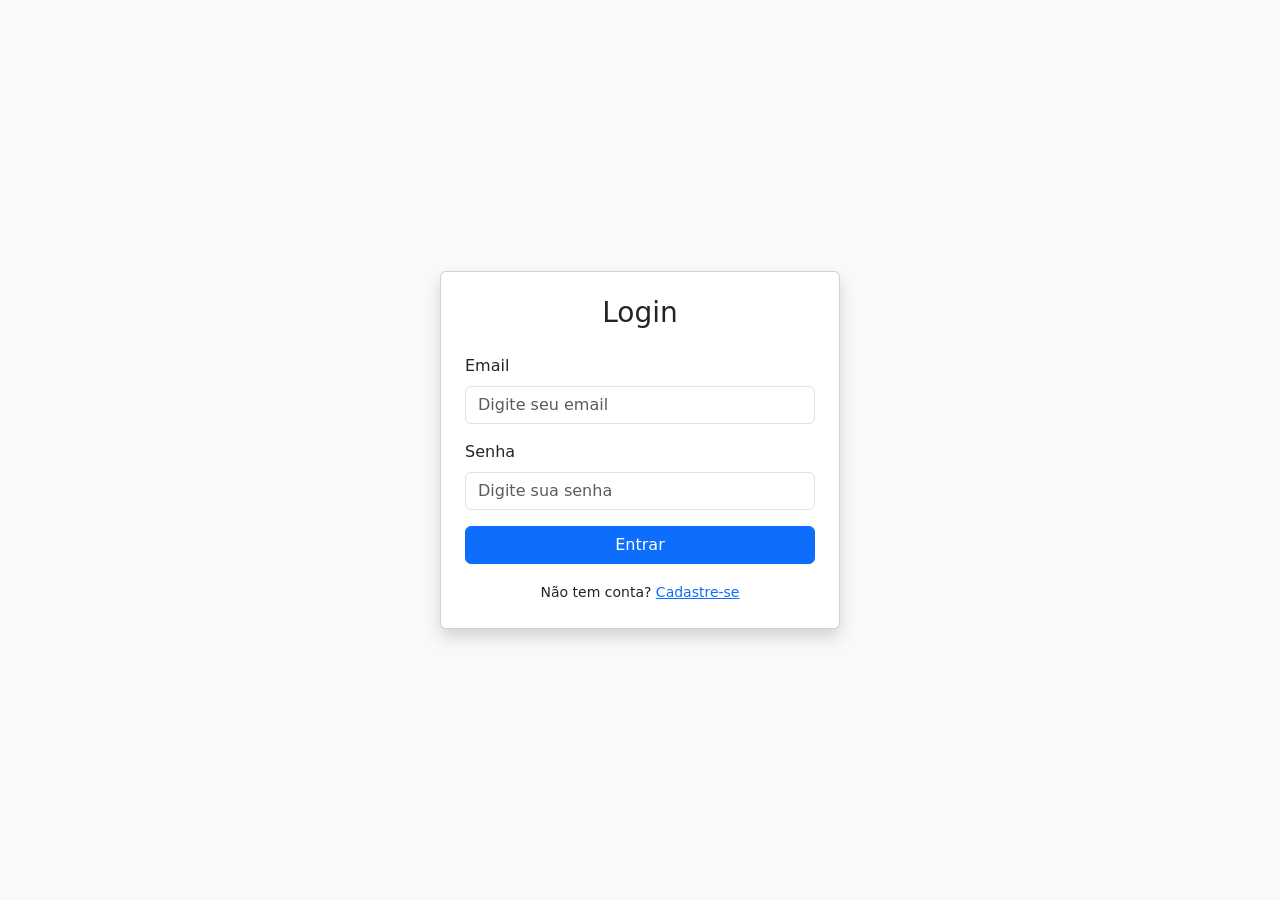
==== home.html @ 82d0e5da "add-home" ====
<!DOCTYPE html>
<html>
<head>
    <meta charset="UTF-8" />
    <title>Fórum Banguela de Como Treinar Seu Dragão</title>
 <link href="https://cdn.jsdelivr.net/npm/bootstrap@5.3.3/dist/css/bootstrap.min.css" rel="stylesheet">
<link rel="stylesheet" href="style.css">
</head>
<body>
    
<body class="bg-light">

  <div class="container d-flex justify-content-center align-items-center vh-100">
    <div class="card shadow p-4" style="width: 100%; max-width: 400px;">

      <h3 class="text-center mb-4">Login</h3>

      <form>
        <div class="mb-3">
          <label class="form-label">Email</label>
          <input type="email" class="form-control" placeholder="Digite seu email">
        </div>

        <div class="mb-3">
          <label class="form-label">Senha</label>
          <input type="password" class="form-control" placeholder="Digite sua senha">
        </div>

<button type="button" class="btn btn-primary w-100" onclick="window.location.href='https://www.youtube.com/watch?v=IZOJ4T9LHtI'">Entrar</button>
      </form>

      <div class="text-center mt-3">
        <small>Não tem conta? <a href="#">Cadastre-se</a></small>
      </div>

    </div>
  </div>


</div>







</body>
</html>












</body>
</html>
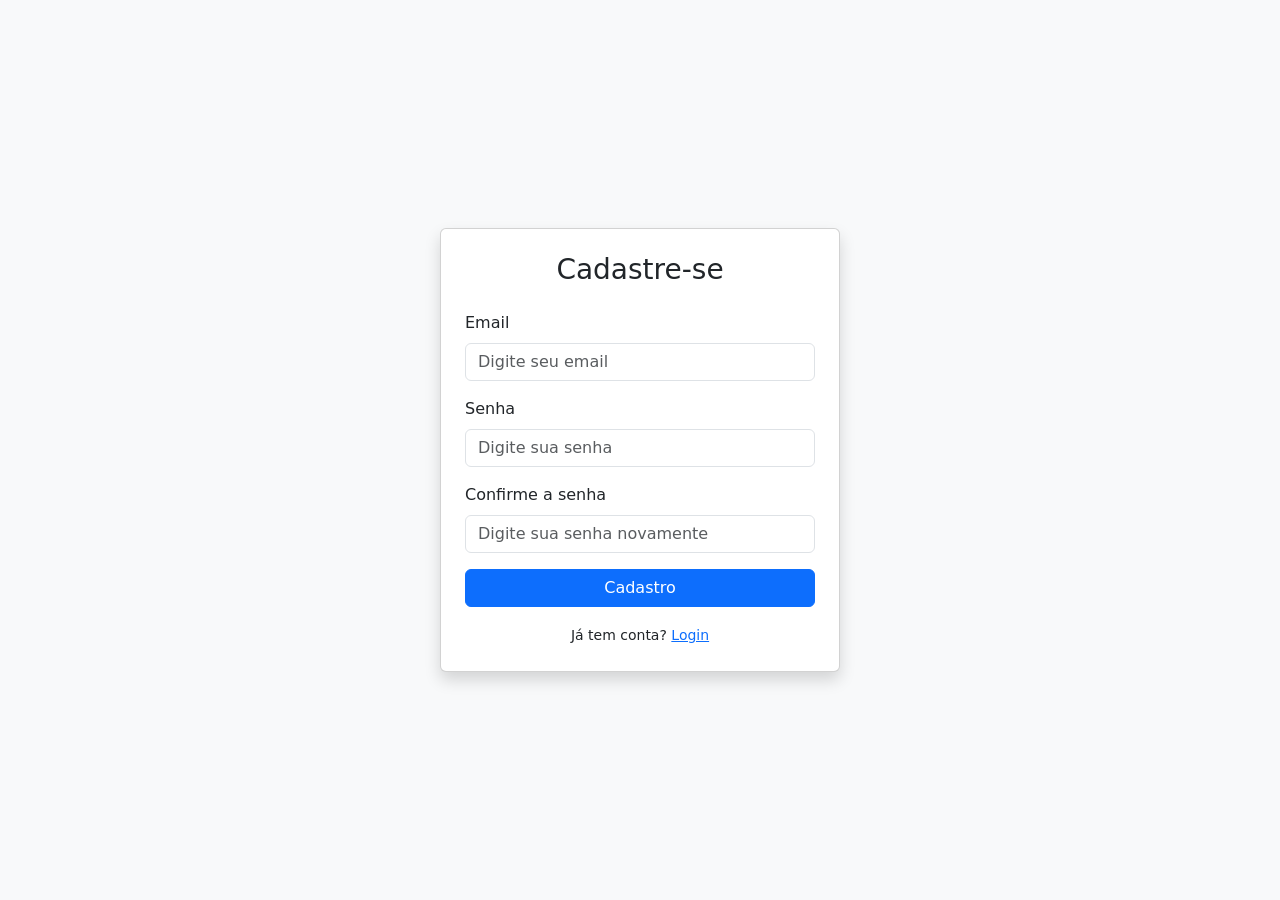
==== commit c8428922: "add-troca" ====
--- a/home.html
+++ b/home.html
@@ -13,7 +13,7 @@
   <div class="container d-flex justify-content-center align-items-center vh-100">
     <div class="card shadow p-4" style="width: 100%; max-width: 400px;">
 
-      <h3 class="text-center mb-4">Login</h3>
+      <h3 class="text-center mb-4">Cadastre-se</h3>
 
       <form>
         <div class="mb-3">
@@ -25,12 +25,19 @@
           <label class="form-label">Senha</label>
           <input type="password" class="form-control" placeholder="Digite sua senha">
         </div>
+        <div class="mb-3">
+          <label class="form-label">Confirme a senha</label>
+          <input type="password" class="form-control" placeholder="Digite sua senha novamente">
+        </div>
 
-<button type="button" class="btn btn-primary w-100" onclick="window.location.href='https://www.youtube.com/watch?v=IZOJ4T9LHtI'">Entrar</button>
+<button type="button" class="btn btn-primary w-100" onclick="window.location.href='https://www.youtube.com/watch?v=IZOJ4T9LHtI'">Cadastro
+
+</button>
       </form>
 
       <div class="text-center mt-3">
-        <small>Não tem conta? <a href="#">Cadastre-se</a></small>
+        <small>Já tem conta? <a href="#">Login</a></small>
+        
       </div>
 
     </div>
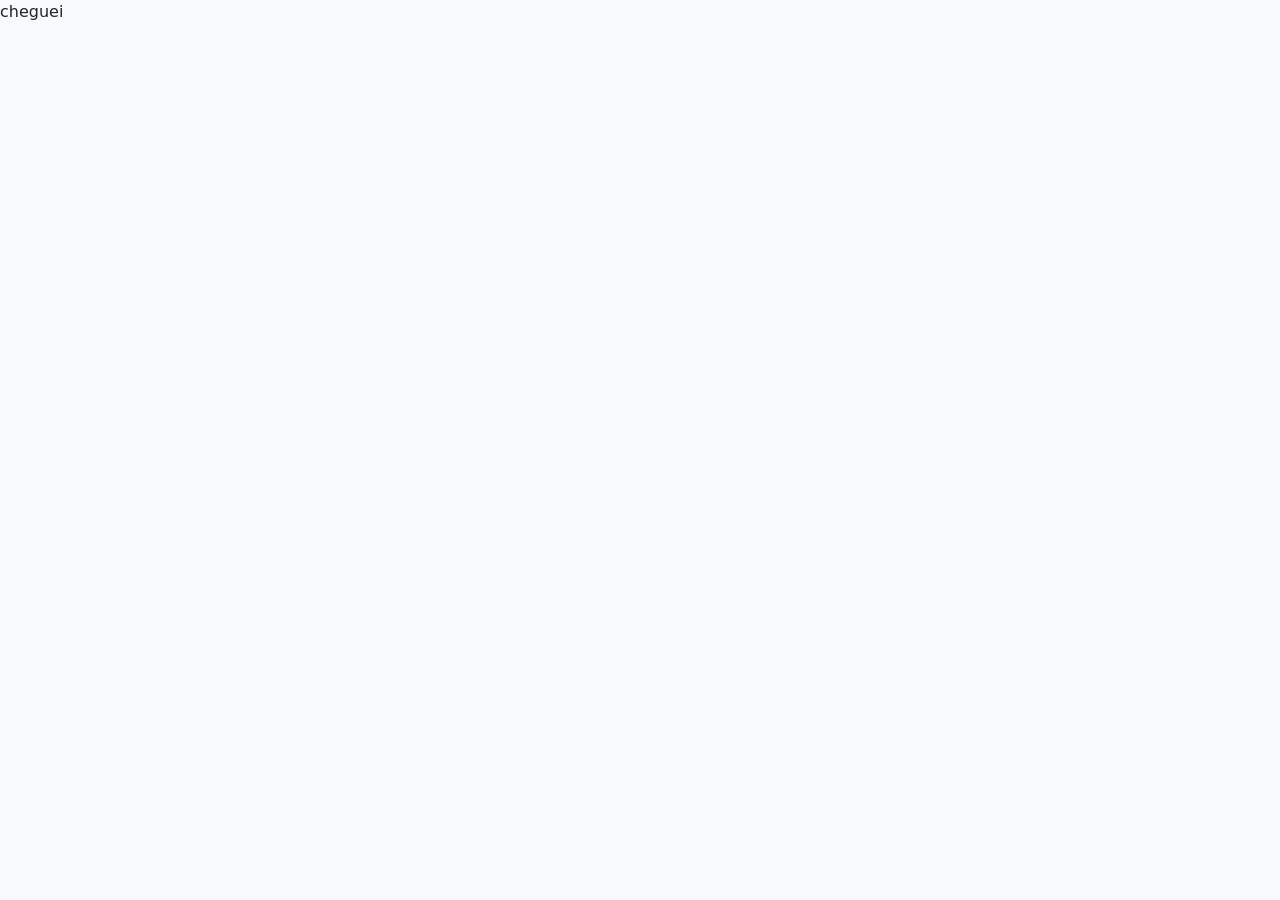
==== commit 0faefbb1: "add - windows location" ====
--- a/home.html
+++ b/home.html
@@ -10,47 +10,9 @@
     
 <body class="bg-light">
 
-  <div class="container d-flex justify-content-center align-items-center vh-100">
-    <div class="card shadow p-4" style="width: 100%; max-width: 400px;">
-
-      <h3 class="text-center mb-4">Cadastre-se</h3>
-
-      <form>
-        <div class="mb-3">
-          <label class="form-label">Email</label>
-          <input type="email" class="form-control" placeholder="Digite seu email">
-        </div>
-
-        <div class="mb-3">
-          <label class="form-label">Senha</label>
-          <input type="password" class="form-control" placeholder="Digite sua senha">
-        </div>
-        <div class="mb-3">
-          <label class="form-label">Confirme a senha</label>
-          <input type="password" class="form-control" placeholder="Digite sua senha novamente">
-        </div>
-
-<button type="button" class="btn btn-primary w-100" onclick="window.location.href='https://www.youtube.com/watch?v=IZOJ4T9LHtI'">Cadastro
-
-</button>
-      </form>
-
-      <div class="text-center mt-3">
-        <small>Já tem conta? <a href="#">Login</a></small>
-        
-      </div>
-
-    </div>
-  </div>
-
-
-</div>
-
-
-
-
-
-
+<p>cheguei
+  
+</p>
 
 </body>
 </html>
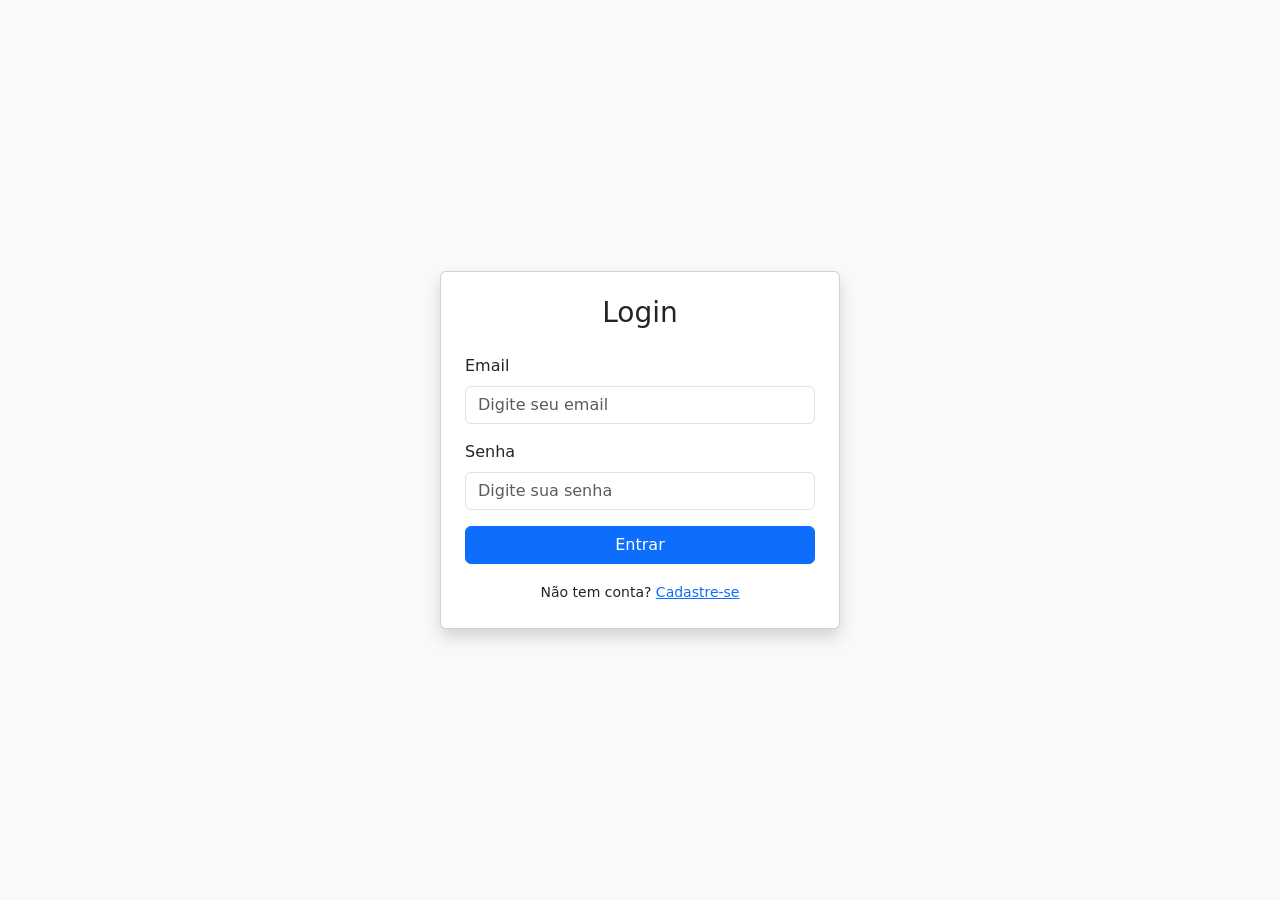
==== commit d02cc929: "ad - home" ====
--- a/home.html
+++ b/home.html
@@ -10,9 +10,40 @@
     
 <body class="bg-light">
 
-<p>cheguei
-  
-</p>
+  <div class="container d-flex justify-content-center align-items-center vh-100">
+    <div class="card shadow p-4" style="width: 100%; max-width: 400px;">
+
+      <h3 class="text-center mb-4">Login</h3>
+
+      <form>
+        <div class="mb-3">
+          <label class="form-label">Email</label>
+          <input type="email" class="form-control" placeholder="Digite seu email">
+        </div>
+
+        <div class="mb-3">
+          <label class="form-label">Senha</label>
+          <input type="password" class="form-control" placeholder="Digite sua senha">
+        </div>
+
+<button type="button" class="btn btn-primary w-100" onclick="window.location.href='https://www.youtube.com/watch?v=IZOJ4T9LHtI'">Entrar</button>
+      </form>
+
+      <div class="text-center mt-3">
+        <small>Não tem conta? <a href="#">Cadastre-se</a></small>
+      </div>
+
+    </div>
+  </div>
+
+
+</div>
+
+
+
+
+
+
 
 </body>
 </html>
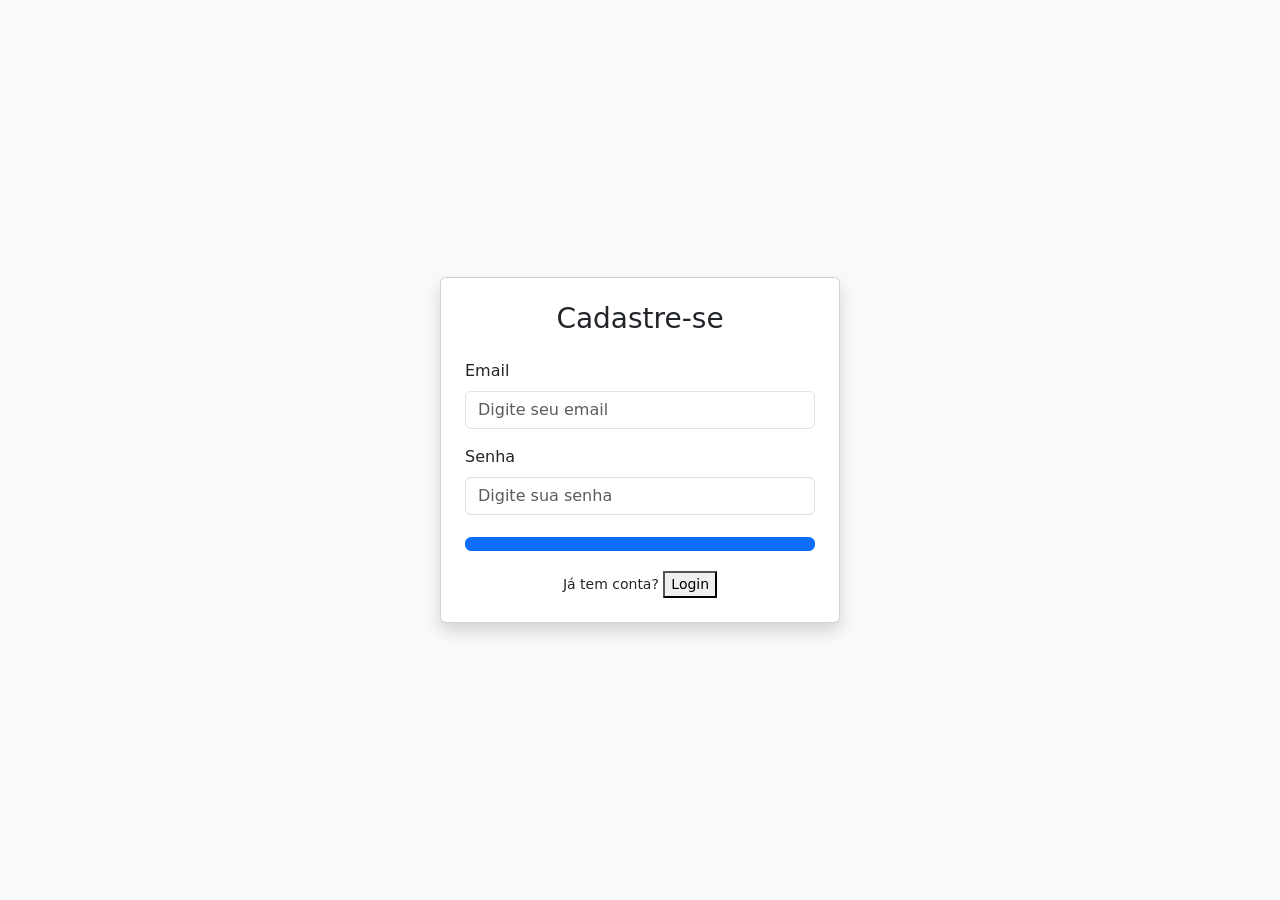
==== commit 1a3b3c16: "6h647j64j75j" ====
--- a/home.html
+++ b/home.html
@@ -13,7 +13,7 @@
   <div class="container d-flex justify-content-center align-items-center vh-100">
     <div class="card shadow p-4" style="width: 100%; max-width: 400px;">
 
-      <h3 class="text-center mb-4">Login</h3>
+      <h3 class="text-center mb-4">Cadastre-se</h3>
 
       <form>
         <div class="mb-3">
@@ -26,11 +26,11 @@
           <input type="password" class="form-control" placeholder="Digite sua senha">
         </div>
 
-<button type="button" class="btn btn-primary w-100" onclick="window.location.href='https://www.youtube.com/watch?v=IZOJ4T9LHtI'">Entrar</button>
+<button type="button" class="btn btn-primary w-100" onclick="window.location.href='pagina.html'"></button>
       </form>
 
       <div class="text-center mt-3">
-        <small>Não tem conta? <a href="#">Cadastre-se</a></small>
+        <small>Já tem conta? <Button onclick="window.location.href='home.html'">Login</Button></small>
       </div>
 
     </div>
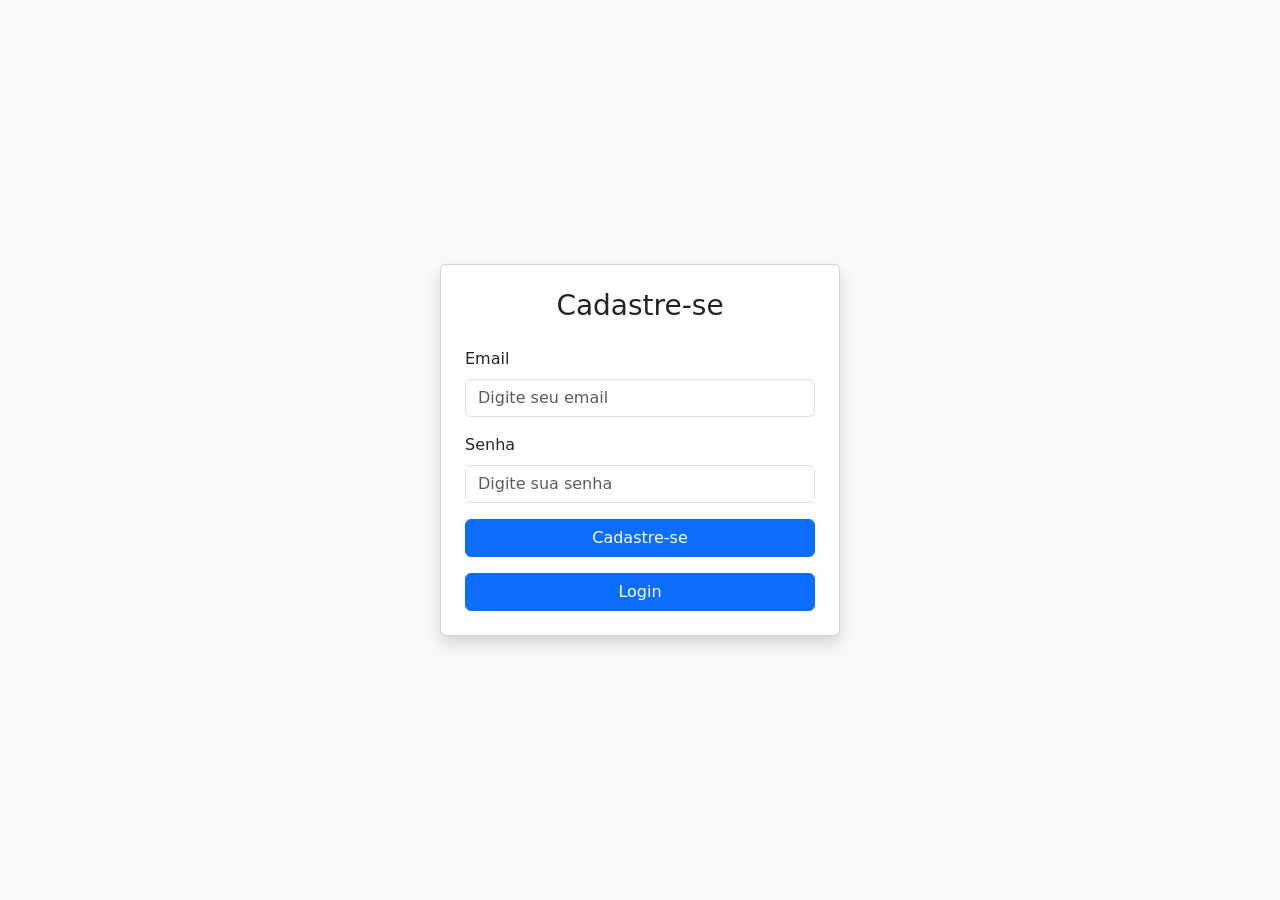
==== commit f59626f8: "chupo" ====
--- a/home.html
+++ b/home.html
@@ -26,11 +26,11 @@
           <input type="password" class="form-control" placeholder="Digite sua senha">
         </div>
 
-<button type="button" class="btn btn-primary w-100" onclick="window.location.href='pagina.html'"></button>
+<button type="button" class="btn btn-primary w-100" onclick="window.location.href='pagina.html'">Cadastre-se</button>
       </form>
 
       <div class="text-center mt-3">
-        <small>Já tem conta? <Button onclick="window.location.href='home.html'">Login</Button></small>
+       <button type="button" class="btn btn-primary w-100" onclick="window.location.href='index.html'">Login</button>
       </div>
 
     </div>
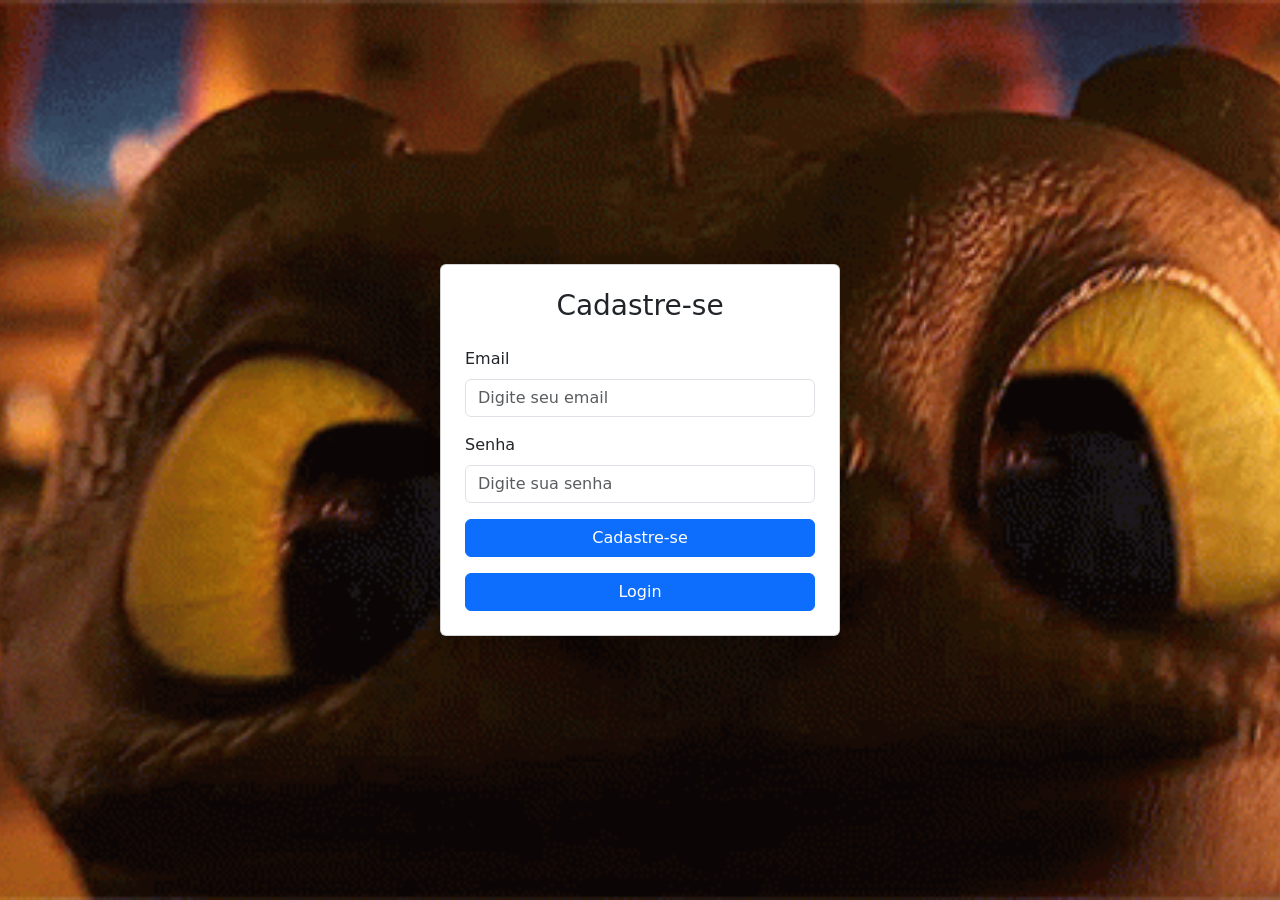
==== commit 52408aa7: "add - js" ====
--- a/home.html
+++ b/home.html
@@ -26,7 +26,7 @@
           <input type="password" class="form-control" placeholder="Digite sua senha">
         </div>
 
-<button type="button" class="btn btn-primary w-100" onclick="window.location.href='pagina.html'">Cadastre-se</button>
+<button type="button" class="btn btn-primary w-100" onclick="window.location.href='index.html'">Cadastre-se</button>
       </form>
 
       <div class="text-center mt-3">
--- a/style.css
+++ b/style.css
@@ -0,0 +1,11 @@
+body {
+  background-image: url('assets/2.gif');
+  background-size: cover;
+  background-position: center;
+  background-repeat: no-repeat;
+}
+
+
+
+
+
